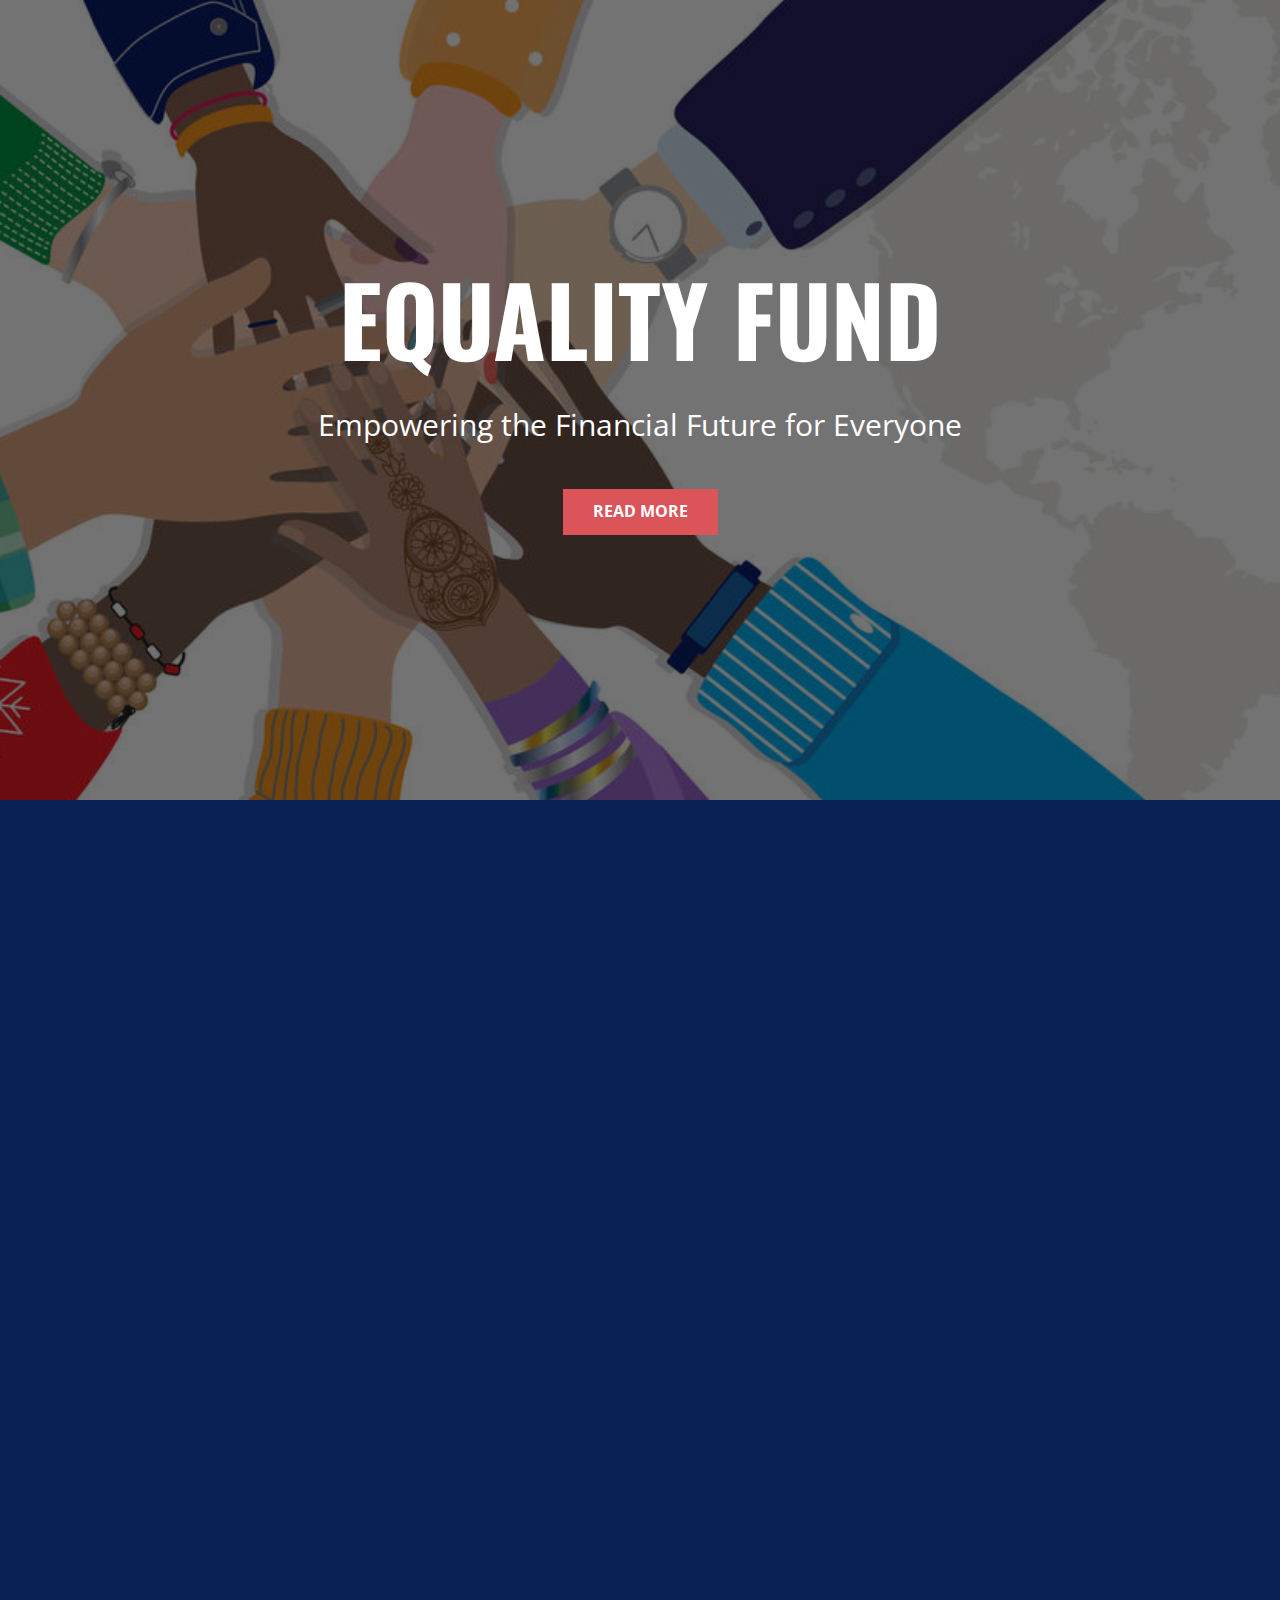
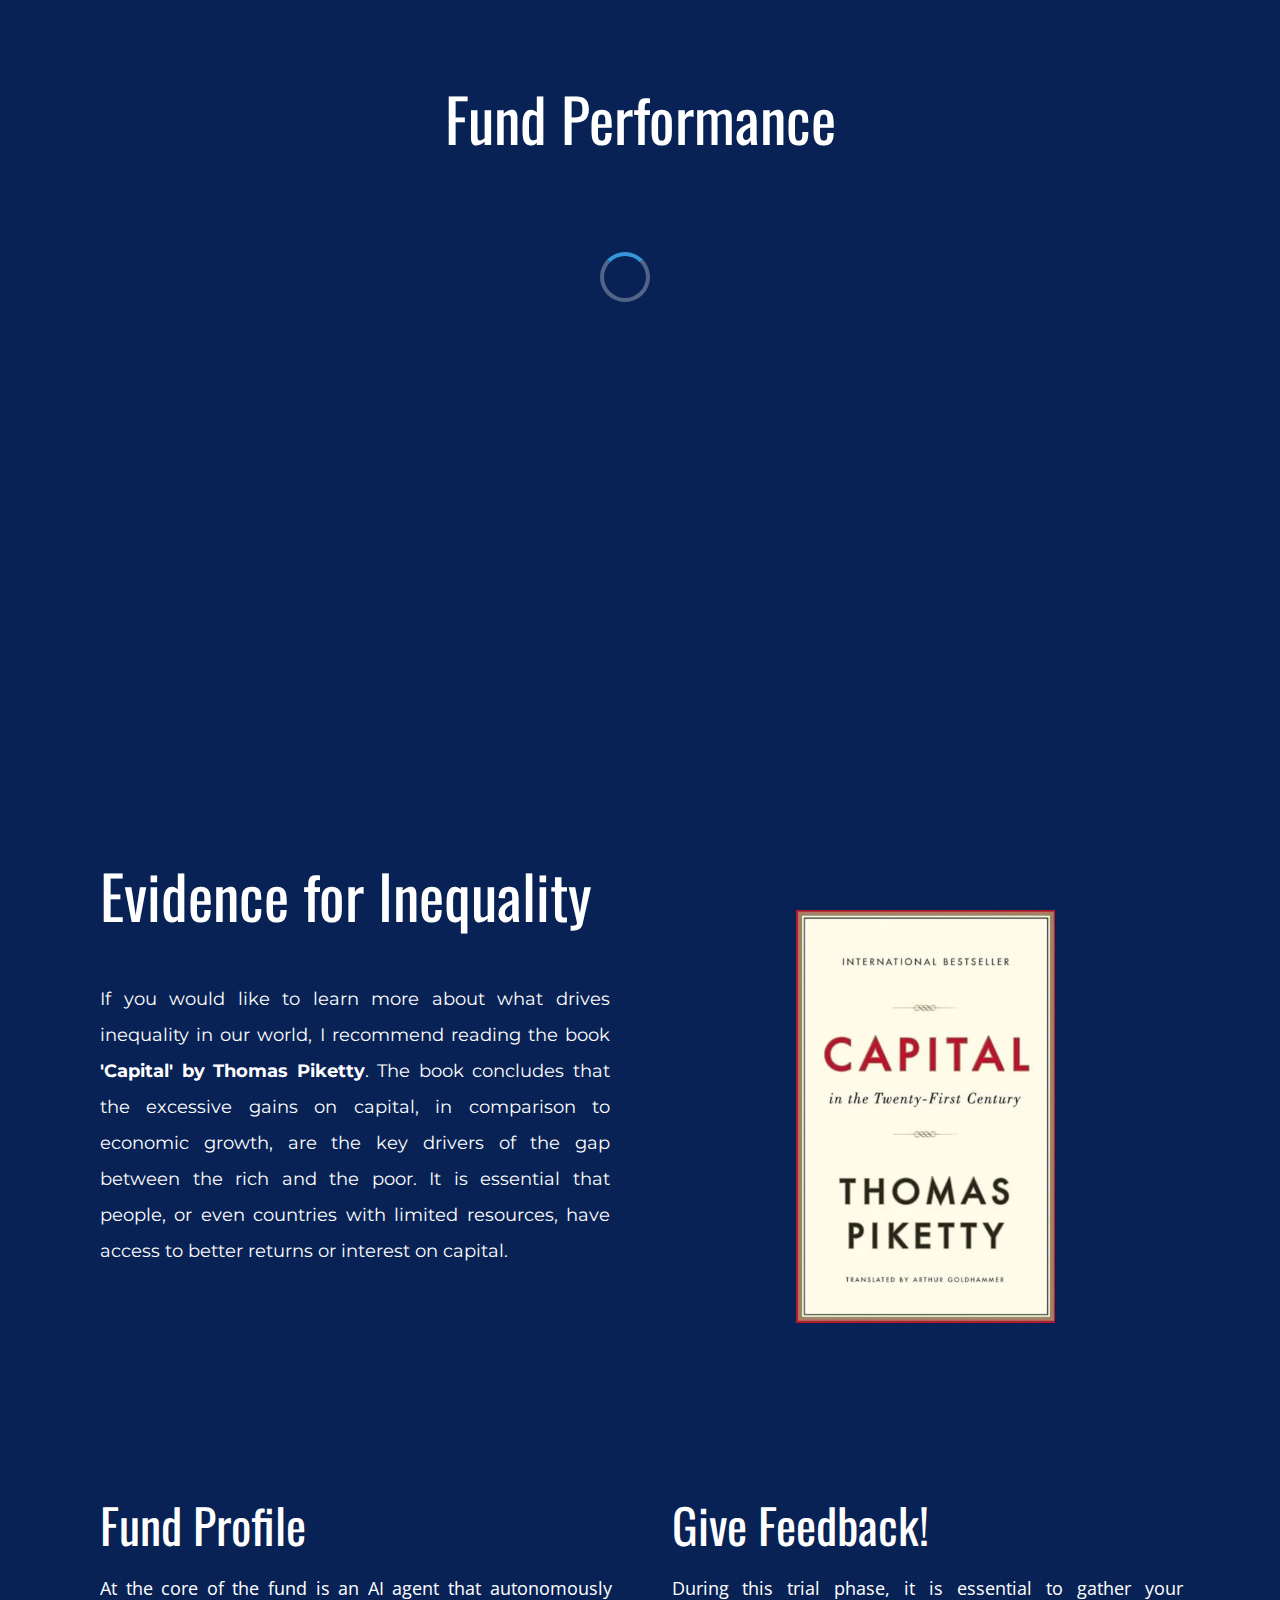
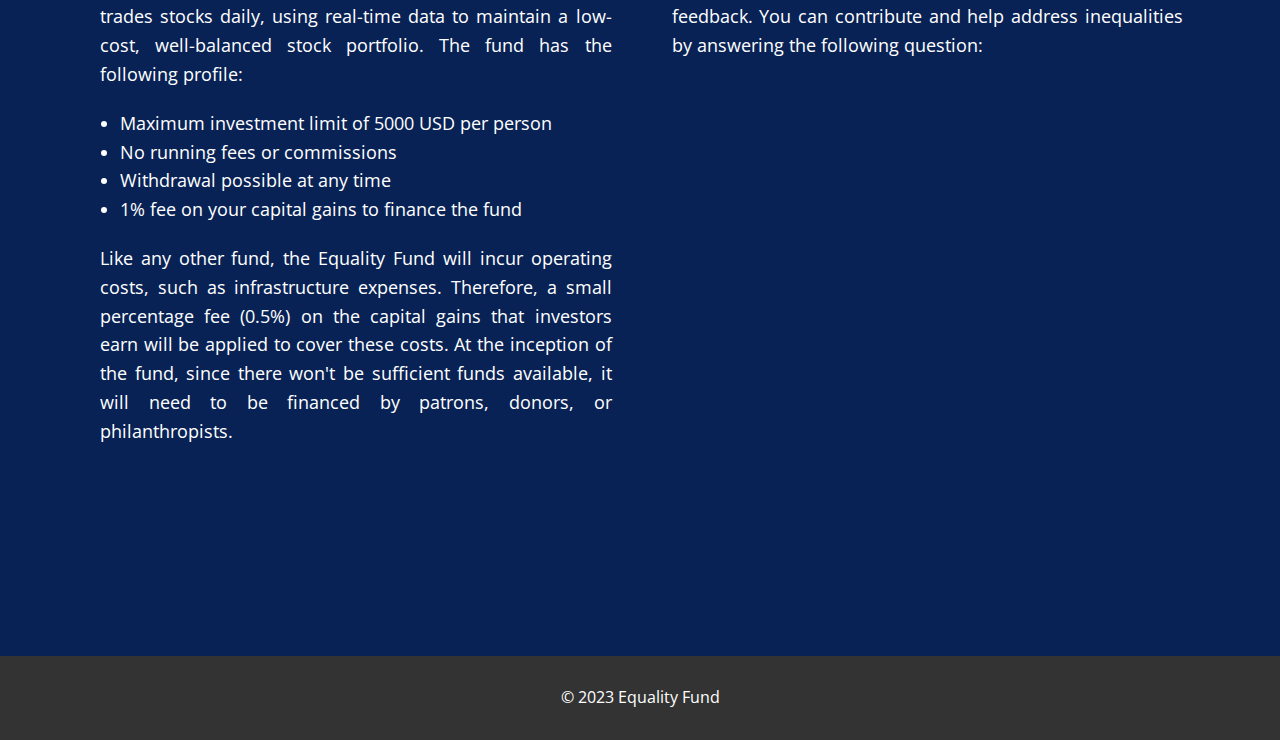
==== index.html @ 9b97e721 "some changes, not sure what they are" ====
<!DOCTYPE html>
<html style="font-size: 16px;" lang="en"><head>
    <meta name="viewport" content="width=device-width, initial-scale=1.0">
    <meta charset="utf-8">
    <meta name="keywords" content="About Us">
    <meta name="description" content="">
    <title>equality</title>
    <link rel="stylesheet" href="nicepage.css" media="screen">
<link rel="stylesheet" href="equality.css" media="screen">
    <script class="u-script" type="text/javascript" src="jquery-1.9.1.min.js" defer=""></script>
    <script class="u-script" type="text/javascript" src="nicepage.js" defer=""></script>
    <meta name="generator" content="Nicepage 5.17.1, nicepage.com">
    <link id="u-theme-google-font" rel="stylesheet" href="https://fonts.googleapis.com/css?family=Oswald:200,300,400,500,600,700|Open+Sans:300,300i,400,400i,500,500i,600,600i,700,700i,800,800i">
    <link id="u-page-google-font" rel="stylesheet" href="https://fonts.googleapis.com/css?family=Oswald:200,300,400,500,600,700|Montserrat:100,100i,200,200i,300,300i,400,400i,500,500i,600,600i,700,700i,800,800i,900,900i">
    
    
    
    
    
    
    
    <script type="application/ld+json">{
		"@context": "http://schema.org",
		"@type": "Organization",
		"name": "",
		"url": "/"
}</script>
    <meta name="theme-color" content="#1e486f">
    <meta property="og:title" content="equality">
    <meta property="og:type" content="website">
    <link rel="canonical" href="/">
  <meta data-intl-tel-input-cdn-path="intlTelInput/"></head>
  <body data-home-page="https://website5796819.nicepage.io/equality.html?version=85ffc875-761d-47fd-9533-f77356495783" data-home-page-title="equality" class="u-body u-xl-mode" data-lang="en">
    <section class="u-align-center u-clearfix u-image u-shading u-section-1" src="" id="sec-16e8" data-image-width="1082" data-image-height="520">
      <div class="u-clearfix u-sheet u-valign-middle u-sheet-1">
        <h1 class="u-text u-text-default u-title u-text-1">Equality Fund</h1>
        <p class="u-large-text u-text u-text-default u-text-variant u-text-2"> Empowering the Financial Future for Everyone</p>
        <a href="equality.html#carousel_d4c6" class="u-btn u-button-style u-palette-2-base u-btn-1">Read More</a>
      </div>
    </section>
    <section class="u-align-center u-clearfix u-custom-color-1 u-section-2" id="carousel_d4c6">
      <div class="u-clearfix u-sheet u-valign-middle u-sheet-1">
        <div class="data-layout-selected u-clearfix u-custom-color-1 u-expanded-width u-layout-wrap u-layout-wrap-1">
          <div class="u-layout">
            <div class="u-layout-row">
              <div class="u-container-style u-layout-cell u-size-26-lg u-size-30-xl u-size-60-md u-size-60-sm u-size-60-xs u-layout-cell-1" data-animation-name="customAnimationIn" data-animation-duration="1500">
                <div class="u-container-layout u-container-layout-1">
                  <h2 class="u-align-left u-text u-text-1">About Us</h2>
                  <p class="u-align-justify u-custom-font u-font-montserrat u-text u-text-2"> Welcome to the Equality Fund, a financial initiative committed to <span style="font-weight: 700;">closing the wealth gap between the rich and the poor</span>. Our mission is to
 reduce economic inequality by enabling individuals from all backgrounds
 to build wealth through investing.
                  </p>
                </div>
              </div>
              <div class="u-container-style u-layout-cell u-size-30-xl u-size-34-lg u-size-60-md u-size-60-sm u-size-60-xs u-layout-cell-2">
                <div class="u-container-layout u-valign-middle u-container-layout-2">
                  <div class="u-expanded-width u-list u-list-1">
                    <div class="u-repeater u-repeater-1">
                      <div class="u-container-style u-list-item u-repeater-item u-shape-rectangle u-list-item-1" data-animation-name="customAnimationIn" data-animation-duration="1250">
                        <div class="u-container-layout u-similar-container u-container-layout-3">
                          <h4 class="u-align-left u-text u-text-3">Our Purpose<br>
                          </h4>
                          <p class="u-align-justify u-text u-text-4" data-animation-name="customAnimationIn" data-animation-duration="1750" data-animation-delay="500" data-animation-direction="Left"> We envision a world where financial opportunities are unrestricted by 
socioeconomic status. The Equality Fund seeks to create a fairer society
 by democratizing investing, regardless of one's financial resources. 
Economic inequality often arises from the disparity in investment 
returns between the wealthy and the less affluent. To address this root 
cause, we enable individuals to achieve competitive returns, leveling 
the financial playing field.</p>
                        </div>
                      </div>
                      <div class="u-container-style u-list-item u-repeater-item u-shape-rectangle u-list-item-2" data-animation-name="customAnimationIn" data-animation-duration="1250" data-animation-delay="0">
                        <div class="u-container-layout u-similar-container u-container-layout-4">
                          <h4 class="u-align-left u-text u-text-5">How it works<br>
                          </h4>
                          <p class="u-align-justify u-text u-text-6" data-animation-name="customAnimationIn" data-animation-duration="1750" data-animation-delay="500" data-animation-direction="Left"> At the heart of this fund lies an AI agent capable of consistently 
delivering returns on par with or exceeding those enjoyed by wealthy 
individuals. The fund's distinctive feature is its accessibility, with 
an investment limit set at just a few thousand dollars and zero 
associated costs. This enables individuals with limited financial 
resources to accumulate a substantial asset pool, rivaling the total 
assets held by the rich.</p>
                        </div>
                      </div>
                      <div class="u-container-style u-list-item u-repeater-item u-shape-rectangle u-list-item-3" data-animation-name="customAnimationIn" data-animation-duration="1250">
                        <div class="u-container-layout u-similar-container u-container-layout-5">
                          <h4 class="u-align-left u-text u-text-7">Our Progress<br>
                          </h4>
                          <p class="u-align-justify u-text u-text-8" data-animation-name="customAnimationIn" data-animation-duration="1750" data-animation-direction="Left" data-animation-delay="500"> Currently, the Equality Fund is in a trial phase, refining our 
strategies to ensure optimal outcomes. We anticipate continuing this 
phase for at least another year as we diligently work to establish a 
dependable and inclusive investment platform.</p>
                        </div>
                      </div>
                    </div>
                  </div>
                </div>
              </div>
            </div>
          </div>
        </div>
      </div>
    </section>
    <section class="u-clearfix u-custom-color-1 u-section-3" id="sec-8b78">
      <div class="u-clearfix u-sheet u-sheet-1">
        <h2 class="u-text u-text-1">Fund Performance<br>
        </h2>
        <div class="u-clearfix u-custom-html u-expanded-width u-custom-html-1">
          <style> .spinner-container {
		display: flex;
		justify-content: center;
		align-items: center;
	}
.spinner {
		border: 4px solid rgba(255, 255, 255, 0.3);
		border-top: 4px solid #3498db;
		border-radius: 50%;
		width: 50px;
		height: 50px;
		margin-right: 30px;
		margin-top: 50px;
		animation: spin 1s linear infinite;
	}
@keyframes spin {
		0% { transform: rotate(0deg); }
		100% { transform: rotate(360deg); }
	}
.loading-text {
		font-size: 18px;
		color: #fff;
	} </style>
          <div id="content-container" class="spinner-container">
            <div class="spinner"></div>
          </div>
          <script> const contentContainer = document.getElementById('content-container');
	width = contentContainer.clientWidth.toString()
	const url = 'https://us-central1-equality-328605.cloudfunctions.net/trading-performance?date=2023-04-01&width=' + width;
	
	console.log(url)
	
	fetch(url)
		.then(response => {
		if (!response.ok) {
			throw new Error('Network response was not ok');
		}
		return response.text();
	})
		.then(data => {
		console.log("Received data.");
		contentContainer.innerHTML = data;
		
		const parser = new DOMParser();
		const htmlDoc = parser.parseFromString(data, 'text/html');
		const scriptElements = htmlDoc.querySelectorAll('script');
		scriptElements.forEach(script => {
		  const scriptContent = script.textContent;
		  eval(scriptContent);
		});	
	})
		.catch(error => {
		console.error('Fetch error:', error);
	}); </script>
        </div>
      </div>
    </section>
    <section class="u-align-center u-clearfix u-custom-color-1 u-section-4" id="carousel_c2ff">
      <div class="u-clearfix u-sheet u-valign-middle-lg u-valign-middle-md u-valign-middle-xl u-sheet-1">
        <div class="data-layout-selected u-clearfix u-custom-color-1 u-gutter-0 u-layout-wrap u-layout-wrap-1">
          <div class="u-layout" style="">
            <div class="u-layout-row" style="">
              <div class="u-container-style u-layout-cell u-size-30 u-layout-cell-1">
                <div class="u-container-layout u-container-layout-1">
                  <h2 class="u-align-left u-text u-text-1"> Evidence for Inequality</h2>
                  <p class="u-align-justify u-custom-font u-font-montserrat u-text u-text-2"> If you would like to learn more about what drives inequality in our 
world, I recommend reading the book <span style="font-weight: 700;">'Capital' by Thomas Piketty</span>. The 
book concludes that the excessive gains on capital, in comparison to 
economic growth, are the key drivers of the gap between the rich and the
 poor. It is essential that people, or even countries with limited 
resources, have access to better returns or interest on capital.
                  </p>
                </div>
              </div>
              <div class="u-container-align-center-lg u-container-align-center-md u-container-align-center-sm u-container-align-center-xl u-container-style u-layout-cell u-size-30 u-layout-cell-2" data-href="https://www.exlibris.ch/de/buecher-buch/english-books/thomas-piketty/capital-in-the-twenty-first-century/id/9780674979857/?utm_source=google&amp;utm_medium=cpc&amp;utm_campaign=Performance+Max+CSS+B_3+(pm-CH-de)&amp;utm_content=&amp;utm_term=&amp;gclid=CjwKCAjwr_CnBhA0EiwAci5sipnyUEM0BLDwxnzj-7BgaCcAexSUtDA9t-DQH3bK0rCHgq1ndfNpJRoC7e0QAvD_BwE&amp;gclsrc=aw.ds" data-target="_blank">
                <div class="u-container-layout u-valign-middle-lg u-valign-middle-md u-valign-middle-xl u-container-layout-2">
                  <img class="u-align-center-xs u-image u-image-1" src="images/capital-1.jpg" data-image-width="400" data-image-height="639" data-href="https://www.exlibris.ch/de/buecher-buch/english-books/thomas-piketty/capital-in-the-twenty-first-century/id/9780674979857/?utm_source=google&amp;utm_medium=cpc&amp;utm_campaign=Performance+Max+CSS+B_3+(pm-CH-de)&amp;utm_content=&amp;utm_term=&amp;gclid=CjwKCAjwr_CnBhA0EiwAci5sipnyUEM0BLDwxnzj-7BgaCcAexSUtDA9t-DQH3bK0rCHgq1ndfNpJRoC7e0QAvD_BwE&amp;gclsrc=aw.ds" data-target="_blank">
                </div>
              </div>
            </div>
          </div>
        </div>
      </div>
    </section>
    <section class="u-align-center u-clearfix u-custom-color-1 u-section-5" id="carousel_f649">
      <div class="u-clearfix u-sheet u-sheet-1">
        <div class="data-layout-selected u-clearfix u-custom-color-1 u-gutter-0 u-layout-wrap u-layout-wrap-1">
          <div class="u-layout" style="">
            <div class="u-layout-row" style="">
              <div class="u-container-style u-layout-cell u-size-26-lg u-size-30-xl u-size-60-md u-size-60-sm u-size-60-xs u-layout-cell-1">
                <div class="u-container-layout u-container-layout-1">
                  <h3 class="u-text u-text-default-lg u-text-default-md u-text-default-sm u-text-default-xl u-text-1">Fund Profile<br>
                  </h3>
                  <p class="u-align-justify u-text u-text-default u-text-2"> At the core of the fund is an AI agent that autonomously trades stocks 
daily, using real-time data to maintain a low-cost, well-balanced stock 
portfolio. The fund has the following profile:<br>
                  </p>
                  <ul class="u-text u-text-3">
                    <li>Maximum investment limit of 5000 USD per person<br>
                    </li>
                    <li>No running fees or commissions<br>
                    </li>
                    <li>Withdrawal possible at any time</li>
                    <li>1% fee on your capital gains to finance the fund<br>
                    </li>
                  </ul>
                  <p class="u-align-justify u-text u-text-4"> Like any other fund, the Equality Fund will incur operating costs, such 
as infrastructure expenses. Therefore, a small percentage fee (0.5%) on 
the capital gains that investors earn will be applied to cover these 
costs. At the inception of the fund, since there won't be sufficient 
funds available, it will need to be financed by patrons, donors, or 
philanthropists.</p>
                </div>
              </div>
              <div class="u-container-style u-layout-cell u-size-30-xl u-size-34-lg u-size-60-md u-size-60-sm u-size-60-xs u-layout-cell-2" data-href="https://www.exlibris.ch/de/buecher-buch/english-books/thomas-piketty/capital-in-the-twenty-first-century/id/9780674979857/?utm_source=google&amp;utm_medium=cpc&amp;utm_campaign=Performance+Max+CSS+B_3+(pm-CH-de)&amp;utm_content=&amp;utm_term=&amp;gclid=CjwKCAjwr_CnBhA0EiwAci5sipnyUEM0BLDwxnzj-7BgaCcAexSUtDA9t-DQH3bK0rCHgq1ndfNpJRoC7e0QAvD_BwE&amp;gclsrc=aw.ds" data-target="_blank">
                <div class="u-container-layout u-container-layout-2">
                  <h3 class="u-text u-text-default u-text-5">Give Feedback!<br>
                  </h3>
                  <p class="u-align-justify u-text u-text-default u-text-6"> During this trial phase, it is essential to gather your feedback. You 
can contribute and help address inequalities by answering the following 
question:</p>
                  <div class="u-clearfix u-custom-color-1 u-custom-html u-expanded-width u-custom-html-1">
                    <iframe id="JotFormIFrame-232522102966047" title="Equality Fund" onload="window.parent.scrollTo(0,0)" allowtransparency="true" allowfullscreen="true" allow="geolocation; microphone; camera" src="https://form.jotform.com/232522102966047" frameborder="0" style="min-width:100%;max-width:100%;height:539px;border:none;" scrolling="no"></iframe>
                    <script type="text/javascript"> var ifr = document.getElementById("JotFormIFrame-232522102966047");
    if (ifr) {
      var src = ifr.src;
      var iframeParams = [];
      if (window.location.href && window.location.href.indexOf("?") > -1) {
        iframeParams = iframeParams.concat(window.location.href.substr(window.location.href.indexOf("?") + 1).split('&'));
      }
      if (src && src.indexOf("?") > -1) {
        iframeParams = iframeParams.concat(src.substr(src.indexOf("?") + 1).split("&"));
        src = src.substr(0, src.indexOf("?"))
      }
      iframeParams.push("isIframeEmbed=1");
      ifr.src = src + "?" + iframeParams.join('&');
    }
    window.handleIFrameMessage = function(e) {
      if (typeof e.data === 'object') { return; }
      var args = e.data.split(":");
      if (args.length > 2) { iframe = document.getElementById("JotFormIFrame-" + args[(args.length - 1)]); } else { iframe = document.getElementById("JotFormIFrame"); }
      if (!iframe) { return; }
      switch (args[0]) {
        case "scrollIntoView":
          iframe.scrollIntoView();
          break;
        case "setHeight":
          iframe.style.height = args[1] + "px";
          if (!isNaN(args[1]) && parseInt(iframe.style.minHeight) > parseInt(args[1])) {
            iframe.style.minHeight = args[1] + "px";
          }
          break;
        case "collapseErrorPage":
          if (iframe.clientHeight > window.innerHeight) {
            iframe.style.height = window.innerHeight + "px";
          }
          break;
        case "reloadPage":
          window.location.reload();
          break;
        case "loadScript":
          if( !window.isPermitted(e.origin, ['jotform.com', 'jotform.pro']) ) { break; }
          var src = args[1];
          if (args.length > 3) {
              src = args[1] + ':' + args[2];
          }
          var script = document.createElement('script');
          script.src = src;
          script.type = 'text/javascript';
          document.body.appendChild(script);
          break;
        case "exitFullscreen":
          if      (window.document.exitFullscreen)        window.document.exitFullscreen();
          else if (window.document.mozCancelFullScreen)   window.document.mozCancelFullScreen();
          else if (window.document.mozCancelFullscreen)   window.document.mozCancelFullScreen();
          else if (window.document.webkitExitFullscreen)  window.document.webkitExitFullscreen();
          else if (window.document.msExitFullscreen)      window.document.msExitFullscreen();
          break;
      }
      var isJotForm = (e.origin.indexOf("jotform") > -1) ? true : false;
      if(isJotForm && "contentWindow" in iframe && "postMessage" in iframe.contentWindow) {
        var urls = {"docurl":encodeURIComponent(document.URL),"referrer":encodeURIComponent(document.referrer)};
        iframe.contentWindow.postMessage(JSON.stringify({"type":"urls","value":urls}), "*");
      }
    };
    window.isPermitted = function(originUrl, whitelisted_domains) {
      var url = document.createElement('a');
      url.href = originUrl;
      var hostname = url.hostname;
      var result = false;
      if( typeof hostname !== 'undefined' ) {
        whitelisted_domains.forEach(function(element) {
            if( hostname.slice((-1 * element.length - 1)) === '.'.concat(element) ||  hostname === element ) {
                result = true;
            }
        });
        return result;
      }
    };
    if (window.addEventListener) {
      window.addEventListener("message", handleIFrameMessage, false);
    } else if (window.attachEvent) {
      window.attachEvent("onmessage", handleIFrameMessage);
    } </script>
                  </div>
                </div>
              </div>
            </div>
          </div>
        </div>
      </div>
    </section>
    
    
    
    <footer class="u-align-center u-clearfix u-footer u-grey-80 u-footer" id="sec-ae1b"><div class="u-clearfix u-sheet u-valign-middle u-sheet-1">
        <div class="u-clearfix u-custom-html u-expanded-width u-custom-html-1">© 2023 Equality Fund</div>
      </div></footer>
    </section>
  
</body></html>
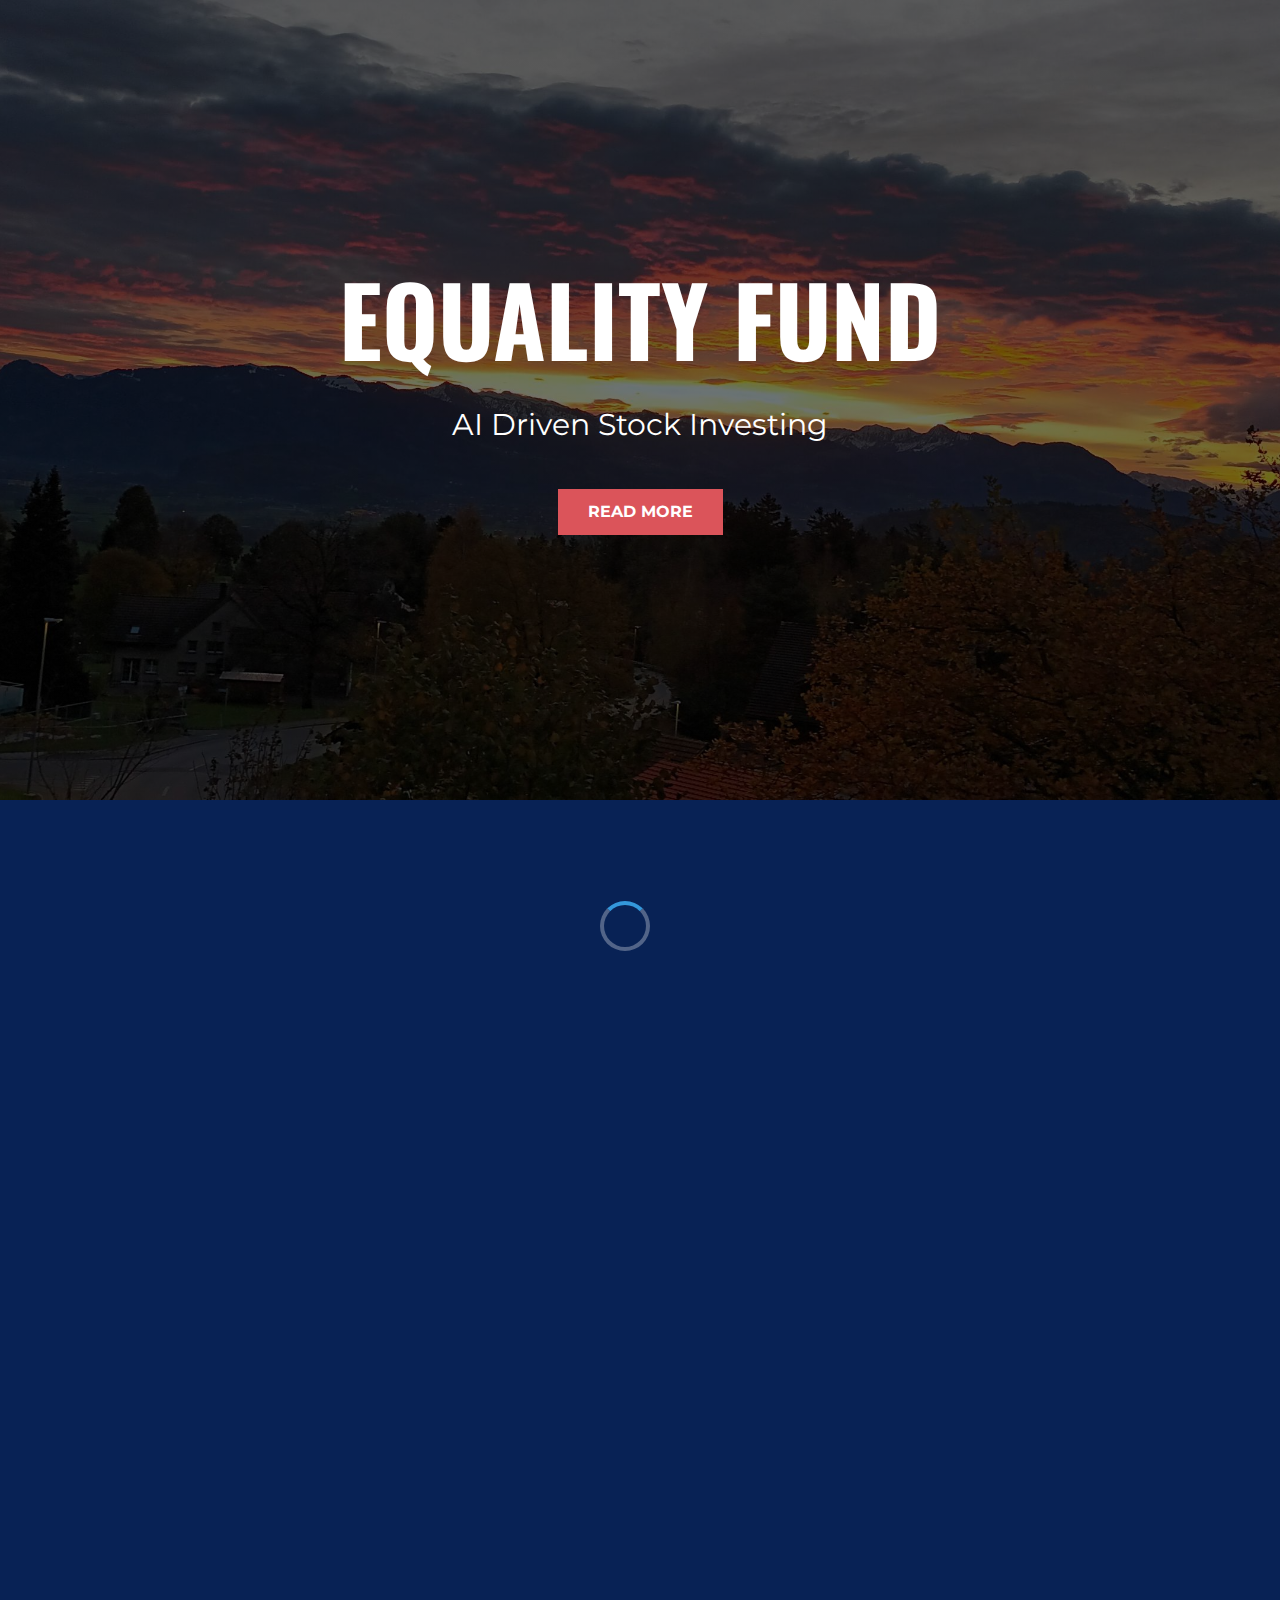
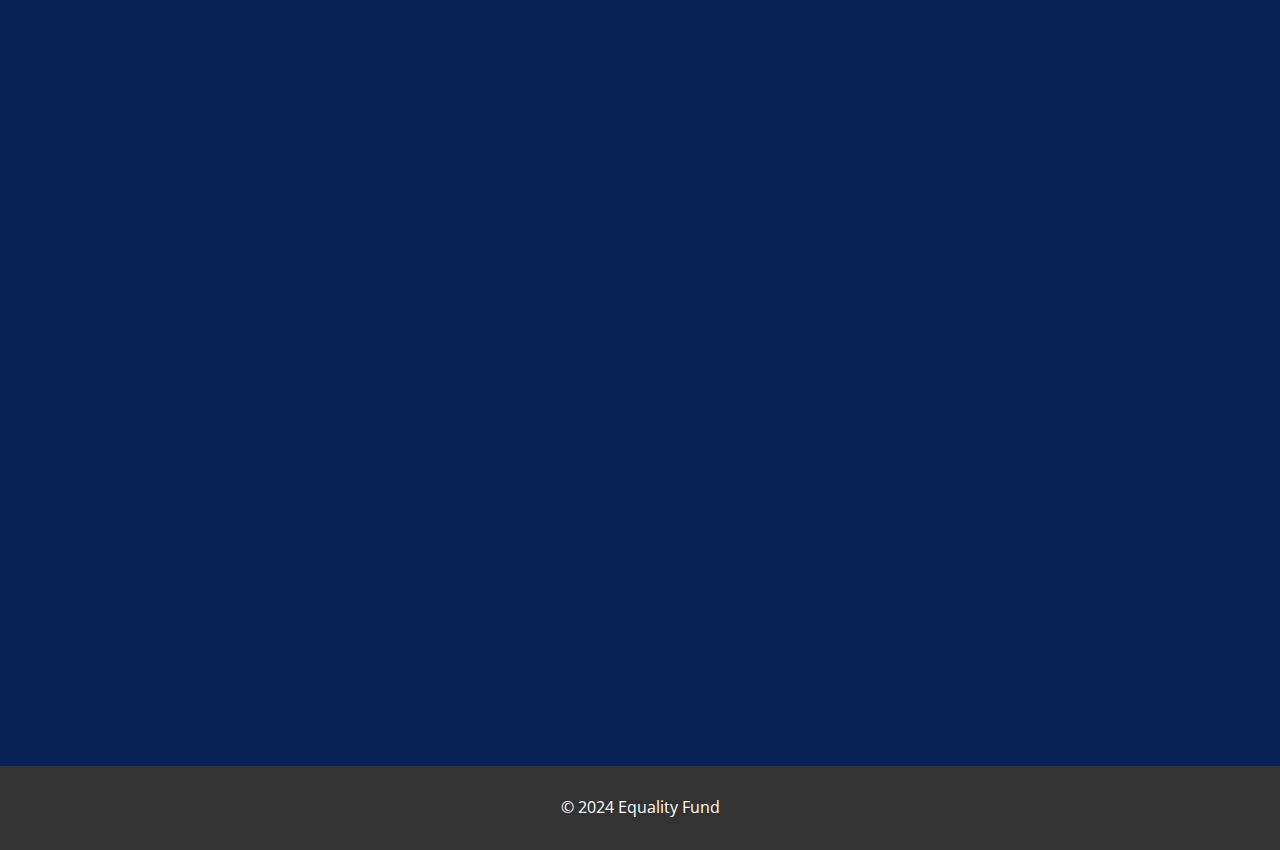
==== commit 40b6f69c: "fixed fonts" ====
--- a/index.html
+++ b/index.html
@@ -1,24 +1,18 @@
 <!DOCTYPE html>
-<html style="font-size: 16px;" lang="en"><head>
+<html style="         font-size: 16px;" lang="en">
+  <head>
+    <meta http-equiv="content-type" content="text/html; charset=utf-8">
     <meta name="viewport" content="width=device-width, initial-scale=1.0">
-    <meta charset="utf-8">
     <meta name="keywords" content="About Us">
     <meta name="description" content="">
     <title>equality</title>
     <link rel="stylesheet" href="nicepage.css" media="screen">
-<link rel="stylesheet" href="equality.css" media="screen">
-    <script class="u-script" type="text/javascript" src="jquery-1.9.1.min.js" defer=""></script>
-    <script class="u-script" type="text/javascript" src="nicepage.js" defer=""></script>
+    <link rel="stylesheet" href="equality.css" media="screen">
+    <script class="u-script" type="text/javascript" src="jquery-1.9.1.min.js" defer="defer"></script>
+    <script class="u-script" type="text/javascript" src="nicepage.js" defer="defer"></script>
     <meta name="generator" content="Nicepage 5.17.1, nicepage.com">
-    <link id="u-theme-google-font" rel="stylesheet" href="https://fonts.googleapis.com/css?family=Oswald:200,300,400,500,600,700|Open+Sans:300,300i,400,400i,500,500i,600,600i,700,700i,800,800i">
-    <link id="u-page-google-font" rel="stylesheet" href="https://fonts.googleapis.com/css?family=Oswald:200,300,400,500,600,700|Montserrat:100,100i,200,200i,300,300i,400,400i,500,500i,600,600i,700,700i,800,800i,900,900i">
-    
-    
-    
-    
-    
-    
-    
+    <link id="u-theme-google-font" rel="stylesheet" href="https://fonts.googleapis.com/css?family=Oswald:200,300,400,500,600,700%7COpen+Sans:300,300i,400,400i,500,500i,600,600i,700,700i,800,800i">
+    <link id="u-page-google-font" rel="stylesheet" href="https://fonts.googleapis.com/css?family=Oswald:200,300,400,500,600,700%7CMontserrat:100,100i,200,200i,300,300i,400,400i,500,500i,600,600i,700,700i,800,800i,900,900i">
     <script type="application/ld+json">{
 		"@context": "http://schema.org",
 		"@type": "Organization",
@@ -29,82 +23,21 @@
     <meta property="og:title" content="equality">
     <meta property="og:type" content="website">
     <link rel="canonical" href="/">
-  <meta data-intl-tel-input-cdn-path="intlTelInput/"></head>
-  <body data-home-page="https://website5796819.nicepage.io/equality.html?version=85ffc875-761d-47fd-9533-f77356495783" data-home-page-title="equality" class="u-body u-xl-mode" data-lang="en">
-    <section class="u-align-center u-clearfix u-image u-shading u-section-1" src="" id="sec-16e8" data-image-width="1082" data-image-height="520">
+    <meta data-intl-tel-input-cdn-path="intlTelInput/">
+  </head>
+  <body data-home-page="https://website5796819.nicepage.io/equality.html?version=85ffc875-761d-47fd-9533-f77356495783"
+    data-home-page-title="equality" class="u-body u-xl-mode" data-lang="en">
+    <section class="u-align-center u-clearfix u-image u-shading u-section-1" src=""
+      id="sec-16e8" data-image-width="1082" data-image-height="520">
       <div class="u-clearfix u-sheet u-valign-middle u-sheet-1">
         <h1 class="u-text u-text-default u-title u-text-1">Equality Fund</h1>
-        <p class="u-large-text u-text u-text-default u-text-variant u-text-2"> Empowering the Financial Future for Everyone</p>
-        <a href="equality.html#carousel_d4c6" class="u-btn u-button-style u-palette-2-base u-btn-1">Read More</a>
-      </div>
-    </section>
-    <section class="u-align-center u-clearfix u-custom-color-1 u-section-2" id="carousel_d4c6">
-      <div class="u-clearfix u-sheet u-valign-middle u-sheet-1">
-        <div class="data-layout-selected u-clearfix u-custom-color-1 u-expanded-width u-layout-wrap u-layout-wrap-1">
-          <div class="u-layout">
-            <div class="u-layout-row">
-              <div class="u-container-style u-layout-cell u-size-26-lg u-size-30-xl u-size-60-md u-size-60-sm u-size-60-xs u-layout-cell-1" data-animation-name="customAnimationIn" data-animation-duration="1500">
-                <div class="u-container-layout u-container-layout-1">
-                  <h2 class="u-align-left u-text u-text-1">About Us</h2>
-                  <p class="u-align-justify u-custom-font u-font-montserrat u-text u-text-2"> Welcome to the Equality Fund, a financial initiative committed to <span style="font-weight: 700;">closing the wealth gap between the rich and the poor</span>. Our mission is to
- reduce economic inequality by enabling individuals from all backgrounds
- to build wealth through investing.
-                  </p>
-                </div>
-              </div>
-              <div class="u-container-style u-layout-cell u-size-30-xl u-size-34-lg u-size-60-md u-size-60-sm u-size-60-xs u-layout-cell-2">
-                <div class="u-container-layout u-valign-middle u-container-layout-2">
-                  <div class="u-expanded-width u-list u-list-1">
-                    <div class="u-repeater u-repeater-1">
-                      <div class="u-container-style u-list-item u-repeater-item u-shape-rectangle u-list-item-1" data-animation-name="customAnimationIn" data-animation-duration="1250">
-                        <div class="u-container-layout u-similar-container u-container-layout-3">
-                          <h4 class="u-align-left u-text u-text-3">Our Purpose<br>
-                          </h4>
-                          <p class="u-align-justify u-text u-text-4" data-animation-name="customAnimationIn" data-animation-duration="1750" data-animation-delay="500" data-animation-direction="Left"> We envision a world where financial opportunities are unrestricted by 
-socioeconomic status. The Equality Fund seeks to create a fairer society
- by democratizing investing, regardless of one's financial resources. 
-Economic inequality often arises from the disparity in investment 
-returns between the wealthy and the less affluent. To address this root 
-cause, we enable individuals to achieve competitive returns, leveling 
-the financial playing field.</p>
-                        </div>
-                      </div>
-                      <div class="u-container-style u-list-item u-repeater-item u-shape-rectangle u-list-item-2" data-animation-name="customAnimationIn" data-animation-duration="1250" data-animation-delay="0">
-                        <div class="u-container-layout u-similar-container u-container-layout-4">
-                          <h4 class="u-align-left u-text u-text-5">How it works<br>
-                          </h4>
-                          <p class="u-align-justify u-text u-text-6" data-animation-name="customAnimationIn" data-animation-duration="1750" data-animation-delay="500" data-animation-direction="Left"> At the heart of this fund lies an AI agent capable of consistently 
-delivering returns on par with or exceeding those enjoyed by wealthy 
-individuals. The fund's distinctive feature is its accessibility, with 
-an investment limit set at just a few thousand dollars and zero 
-associated costs. This enables individuals with limited financial 
-resources to accumulate a substantial asset pool, rivaling the total 
-assets held by the rich.</p>
-                        </div>
-                      </div>
-                      <div class="u-container-style u-list-item u-repeater-item u-shape-rectangle u-list-item-3" data-animation-name="customAnimationIn" data-animation-duration="1250">
-                        <div class="u-container-layout u-similar-container u-container-layout-5">
-                          <h4 class="u-align-left u-text u-text-7">Our Progress<br>
-                          </h4>
-                          <p class="u-align-justify u-text u-text-8" data-animation-name="customAnimationIn" data-animation-duration="1750" data-animation-direction="Left" data-animation-delay="500"> Currently, the Equality Fund is in a trial phase, refining our 
-strategies to ensure optimal outcomes. We anticipate continuing this 
-phase for at least another year as we diligently work to establish a 
-dependable and inclusive investment platform.</p>
-                        </div>
-                      </div>
-                    </div>
-                  </div>
-                </div>
-              </div>
-            </div>
-          </div>
-        </div>
-      </div>
+        <p class="u-large-text u-custom-font u-font-montserrat u-text u-text-default u-text-variant u-text-2">
+          AI Driven Stock Investing</p>
+        <a href="equality.html#carousel_d4c6" class="u-btn u-custom-font u-font-montserrat u-button-style u-palette-2-base u-btn-1">Read
+          More</a> </div>
     </section>
     <section class="u-clearfix u-custom-color-1 u-section-3" id="sec-8b78">
       <div class="u-clearfix u-sheet u-sheet-1">
-        <h2 class="u-text u-text-1">Fund Performance<br>
-        </h2>
         <div class="u-clearfix u-custom-html u-expanded-width u-custom-html-1">
           <style> .spinner-container {
 		display: flex;
@@ -159,157 +92,79 @@
 	})
 		.catch(error => {
 		console.error('Fetch error:', error);
-	}); </script>
-        </div>
+	}); </script> </div>
       </div>
     </section>
-    <section class="u-align-center u-clearfix u-custom-color-1 u-section-4" id="carousel_c2ff">
-      <div class="u-clearfix u-sheet u-valign-middle-lg u-valign-middle-md u-valign-middle-xl u-sheet-1">
-        <div class="data-layout-selected u-clearfix u-custom-color-1 u-gutter-0 u-layout-wrap u-layout-wrap-1">
-          <div class="u-layout" style="">
-            <div class="u-layout-row" style="">
-              <div class="u-container-style u-layout-cell u-size-30 u-layout-cell-1">
+    <section class="u-align-center u-clearfix u-custom-color-1 u-section-2" id="carousel_d4c6">
+      <div class="u-clearfix u-sheet u-valign-middle u-sheet-1">
+        <div class="data-layout-selected u-clearfix u-custom-color-1 u-expanded-width u-layout-wrap u-layout-wrap-1">
+          <div class="u-layout">
+            <div class="u-layout-row">
+              <div class="u-container-style u-layout-cell u-size-26-lg u-size-30-xl u-size-60-md u-size-60-sm u-size-60-xs u-layout-cell-1"
+                data-animation-name="customAnimationIn" data-animation-duration="1500">
                 <div class="u-container-layout u-container-layout-1">
-                  <h2 class="u-align-left u-text u-text-1"> Evidence for Inequality</h2>
-                  <p class="u-align-justify u-custom-font u-font-montserrat u-text u-text-2"> If you would like to learn more about what drives inequality in our 
-world, I recommend reading the book <span style="font-weight: 700;">'Capital' by Thomas Piketty</span>. The 
-book concludes that the excessive gains on capital, in comparison to 
-economic growth, are the key drivers of the gap between the rich and the
- poor. It is essential that people, or even countries with limited 
-resources, have access to better returns or interest on capital.
-                  </p>
+                  <h2 class="u-align-left u-text u-text-1">About</h2>
+                  <p class="u-align-justify u-custom-font u-font-montserrat u-text u-text-2">
+                    Welcome to the Equality Fund, a financial initiative
+                    committed to <span style="font-weight: 700;">closing the
+                      wealth gap between the rich and the rest</span>. Our
+                    mission is to reduce economic inequality by enabling
+                    individuals from all backgrounds to build wealth through
+                    investing without financial expertise knowledge.</p>
                 </div>
               </div>
-              <div class="u-container-align-center-lg u-container-align-center-md u-container-align-center-sm u-container-align-center-xl u-container-style u-layout-cell u-size-30 u-layout-cell-2" data-href="https://www.exlibris.ch/de/buecher-buch/english-books/thomas-piketty/capital-in-the-twenty-first-century/id/9780674979857/?utm_source=google&amp;utm_medium=cpc&amp;utm_campaign=Performance+Max+CSS+B_3+(pm-CH-de)&amp;utm_content=&amp;utm_term=&amp;gclid=CjwKCAjwr_CnBhA0EiwAci5sipnyUEM0BLDwxnzj-7BgaCcAexSUtDA9t-DQH3bK0rCHgq1ndfNpJRoC7e0QAvD_BwE&amp;gclsrc=aw.ds" data-target="_blank">
-                <div class="u-container-layout u-valign-middle-lg u-valign-middle-md u-valign-middle-xl u-container-layout-2">
-                  <img class="u-align-center-xs u-image u-image-1" src="images/capital-1.jpg" data-image-width="400" data-image-height="639" data-href="https://www.exlibris.ch/de/buecher-buch/english-books/thomas-piketty/capital-in-the-twenty-first-century/id/9780674979857/?utm_source=google&amp;utm_medium=cpc&amp;utm_campaign=Performance+Max+CSS+B_3+(pm-CH-de)&amp;utm_content=&amp;utm_term=&amp;gclid=CjwKCAjwr_CnBhA0EiwAci5sipnyUEM0BLDwxnzj-7BgaCcAexSUtDA9t-DQH3bK0rCHgq1ndfNpJRoC7e0QAvD_BwE&amp;gclsrc=aw.ds" data-target="_blank">
-                </div>
-              </div>
-            </div>
-          </div>
-        </div>
-      </div>
-    </section>
-    <section class="u-align-center u-clearfix u-custom-color-1 u-section-5" id="carousel_f649">
-      <div class="u-clearfix u-sheet u-sheet-1">
-        <div class="data-layout-selected u-clearfix u-custom-color-1 u-gutter-0 u-layout-wrap u-layout-wrap-1">
-          <div class="u-layout" style="">
-            <div class="u-layout-row" style="">
-              <div class="u-container-style u-layout-cell u-size-26-lg u-size-30-xl u-size-60-md u-size-60-sm u-size-60-xs u-layout-cell-1">
-                <div class="u-container-layout u-container-layout-1">
-                  <h3 class="u-text u-text-default-lg u-text-default-md u-text-default-sm u-text-default-xl u-text-1">Fund Profile<br>
-                  </h3>
-                  <p class="u-align-justify u-text u-text-default u-text-2"> At the core of the fund is an AI agent that autonomously trades stocks 
-daily, using real-time data to maintain a low-cost, well-balanced stock 
-portfolio. The fund has the following profile:<br>
-                  </p>
-                  <ul class="u-text u-text-3">
-                    <li>Maximum investment limit of 5000 USD per person<br>
-                    </li>
-                    <li>No running fees or commissions<br>
-                    </li>
-                    <li>Withdrawal possible at any time</li>
-                    <li>1% fee on your capital gains to finance the fund<br>
-                    </li>
-                  </ul>
-                  <p class="u-align-justify u-text u-text-4"> Like any other fund, the Equality Fund will incur operating costs, such 
-as infrastructure expenses. Therefore, a small percentage fee (0.5%) on 
-the capital gains that investors earn will be applied to cover these 
-costs. At the inception of the fund, since there won't be sufficient 
-funds available, it will need to be financed by patrons, donors, or 
-philanthropists.</p>
-                </div>
-              </div>
-              <div class="u-container-style u-layout-cell u-size-30-xl u-size-34-lg u-size-60-md u-size-60-sm u-size-60-xs u-layout-cell-2" data-href="https://www.exlibris.ch/de/buecher-buch/english-books/thomas-piketty/capital-in-the-twenty-first-century/id/9780674979857/?utm_source=google&amp;utm_medium=cpc&amp;utm_campaign=Performance+Max+CSS+B_3+(pm-CH-de)&amp;utm_content=&amp;utm_term=&amp;gclid=CjwKCAjwr_CnBhA0EiwAci5sipnyUEM0BLDwxnzj-7BgaCcAexSUtDA9t-DQH3bK0rCHgq1ndfNpJRoC7e0QAvD_BwE&amp;gclsrc=aw.ds" data-target="_blank">
-                <div class="u-container-layout u-container-layout-2">
-                  <h3 class="u-text u-text-default u-text-5">Give Feedback!<br>
-                  </h3>
-                  <p class="u-align-justify u-text u-text-default u-text-6"> During this trial phase, it is essential to gather your feedback. You 
-can contribute and help address inequalities by answering the following 
-question:</p>
-                  <div class="u-clearfix u-custom-color-1 u-custom-html u-expanded-width u-custom-html-1">
-                    <iframe id="JotFormIFrame-232522102966047" title="Equality Fund" onload="window.parent.scrollTo(0,0)" allowtransparency="true" allowfullscreen="true" allow="geolocation; microphone; camera" src="https://form.jotform.com/232522102966047" frameborder="0" style="min-width:100%;max-width:100%;height:539px;border:none;" scrolling="no"></iframe>
-                    <script type="text/javascript"> var ifr = document.getElementById("JotFormIFrame-232522102966047");
-    if (ifr) {
-      var src = ifr.src;
-      var iframeParams = [];
-      if (window.location.href && window.location.href.indexOf("?") > -1) {
-        iframeParams = iframeParams.concat(window.location.href.substr(window.location.href.indexOf("?") + 1).split('&'));
-      }
-      if (src && src.indexOf("?") > -1) {
-        iframeParams = iframeParams.concat(src.substr(src.indexOf("?") + 1).split("&"));
-        src = src.substr(0, src.indexOf("?"))
-      }
-      iframeParams.push("isIframeEmbed=1");
-      ifr.src = src + "?" + iframeParams.join('&');
-    }
-    window.handleIFrameMessage = function(e) {
-      if (typeof e.data === 'object') { return; }
-      var args = e.data.split(":");
-      if (args.length > 2) { iframe = document.getElementById("JotFormIFrame-" + args[(args.length - 1)]); } else { iframe = document.getElementById("JotFormIFrame"); }
-      if (!iframe) { return; }
-      switch (args[0]) {
-        case "scrollIntoView":
-          iframe.scrollIntoView();
-          break;
-        case "setHeight":
-          iframe.style.height = args[1] + "px";
-          if (!isNaN(args[1]) && parseInt(iframe.style.minHeight) > parseInt(args[1])) {
-            iframe.style.minHeight = args[1] + "px";
-          }
-          break;
-        case "collapseErrorPage":
-          if (iframe.clientHeight > window.innerHeight) {
-            iframe.style.height = window.innerHeight + "px";
-          }
-          break;
-        case "reloadPage":
-          window.location.reload();
-          break;
-        case "loadScript":
-          if( !window.isPermitted(e.origin, ['jotform.com', 'jotform.pro']) ) { break; }
-          var src = args[1];
-          if (args.length > 3) {
-              src = args[1] + ':' + args[2];
-          }
-          var script = document.createElement('script');
-          script.src = src;
-          script.type = 'text/javascript';
-          document.body.appendChild(script);
-          break;
-        case "exitFullscreen":
-          if      (window.document.exitFullscreen)        window.document.exitFullscreen();
-          else if (window.document.mozCancelFullScreen)   window.document.mozCancelFullScreen();
-          else if (window.document.mozCancelFullscreen)   window.document.mozCancelFullScreen();
-          else if (window.document.webkitExitFullscreen)  window.document.webkitExitFullscreen();
-          else if (window.document.msExitFullscreen)      window.document.msExitFullscreen();
-          break;
-      }
-      var isJotForm = (e.origin.indexOf("jotform") > -1) ? true : false;
-      if(isJotForm && "contentWindow" in iframe && "postMessage" in iframe.contentWindow) {
-        var urls = {"docurl":encodeURIComponent(document.URL),"referrer":encodeURIComponent(document.referrer)};
-        iframe.contentWindow.postMessage(JSON.stringify({"type":"urls","value":urls}), "*");
-      }
-    };
-    window.isPermitted = function(originUrl, whitelisted_domains) {
-      var url = document.createElement('a');
-      url.href = originUrl;
-      var hostname = url.hostname;
-      var result = false;
-      if( typeof hostname !== 'undefined' ) {
-        whitelisted_domains.forEach(function(element) {
-            if( hostname.slice((-1 * element.length - 1)) === '.'.concat(element) ||  hostname === element ) {
-                result = true;
-            }
-        });
-        return result;
-      }
-    };
-    if (window.addEventListener) {
-      window.addEventListener("message", handleIFrameMessage, false);
-    } else if (window.attachEvent) {
-      window.attachEvent("onmessage", handleIFrameMessage);
-    } </script>
+              <div class="u-container-style u-layout-cell u-size-30-xl u-size-34-lg u-size-60-md u-size-60-sm u-size-60-xs u-layout-cell-2">
+                <div class="u-container-layout u-valign-middle u-container-layout-2">
+                  <div class="u-expanded-width u-list u-list-1">
+                    <div class="u-repeater u-repeater-1">
+                      <div class="u-container-style u-list-item u-repeater-item u-shape-rectangle u-list-item-1"
+                        data-animation-name="customAnimationIn" data-animation-duration="1250">
+                        <div class="u-container-layout u-similar-container u-container-layout-3">
+                          <h4 class="u-align-left u-custom-font u-font-montserrat u-text u-text-3">Benefit<br>
+                          </h4>
+                          <p class="u-align-justify u-custom-font u-font-montserrat u-text u-text-4"
+                            data-animation-name="customAnimationIn" data-animation-duration="1750"
+                            data-animation-delay="500" data-animation-direction="Left">​
+                            Artificial Intelligence is revolutionizing finance
+                            with its emotion-free, data-driven decisions.
+                            Looking to benefit from the stock market? Consider
+                            investing in the Equality Fund. It has been
+                            thoroughly tested and consistently outperforms the
+                            market over one year.</p>
+                        </div>
+                      </div>
+                      <div class="u-container-style u-list-item u-repeater-item u-shape-rectangle u-list-item-2"
+                        data-animation-name="customAnimationIn" data-animation-duration="1250"
+                        data-animation-delay="0">
+                        <div class="u-container-layout u-similar-container u-container-layout-4">
+                          <h4 class="u-align-left u-custom-font u-font-montserrat u-text u-text-5">How
+                            it works<br>
+                          </h4>
+                          <p class="u-align-justify u-custom-font u-font-montserrat u-text u-text-6"
+                            data-animation-name="customAnimationIn" data-animation-duration="1750"
+                            data-animation-delay="500" data-animation-direction="Left">
+                            At the core of this fund lies a fully autonomous AI
+                            agent trained on a diverse set of financial data.
+                            This AI agent manages a portfolio of stocks and
+                            makes daily decisions regarding portfolio
+                            allocation. It operates entirely automated, without
+                            any human intervention.</p>
+                        </div>
+                      </div>
+                      <div class="u-container-style u-list-item u-repeater-item u-shape-rectangle u-list-item-3"
+                        data-animation-name="customAnimationIn" data-animation-duration="1250">
+                        <div class="u-container-layout u-similar-container u-container-layout-5">
+                          <h4 class="u-align-left u-custom-font u-font-montserrat u-text u-text-7">INVEST<br>
+                          </h4>
+                          <p class="u-align-justify u-custom-font u-font-montserrat u-text u-text-8"
+                            data-animation-name="customAnimationIn" data-animation-duration="1750"
+                            data-animation-direction="Left" data-animation-delay="500">
+                            Anyone can invest in the fund. For further
+                            information please contact us.</p>
+                          <b><a href="mailto:invest@equalityfund.ch" class="u-btn u-custom-font u-font-montserrat u-button-style u-palette-2-base u-btn-1">CONTACT</a></b>
+                        </div>
+                      </div>
+                    </div>
                   </div>
                 </div>
               </div>
@@ -318,12 +173,11 @@
         </div>
       </div>
     </section>
-    
-    
-    
-    <footer class="u-align-center u-clearfix u-footer u-grey-80 u-footer" id="sec-ae1b"><div class="u-clearfix u-sheet u-valign-middle u-sheet-1">
-        <div class="u-clearfix u-custom-html u-expanded-width u-custom-html-1">© 2023 Equality Fund</div>
-      </div></footer>
-    </section>
-  
-</body></html>+    <footer class="u-align-center u-clearfix u-footer u-grey-80 u-footer" id="sec-ae1b">
+      <div class="u-clearfix u-sheet u-valign-middle u-sheet-1">
+        <div class="u-clearfix u-custom-html u-expanded-width u-custom-html-1">©
+          2024 Equality Fund</div>
+      </div>
+    </footer>
+  </body>
+</html>
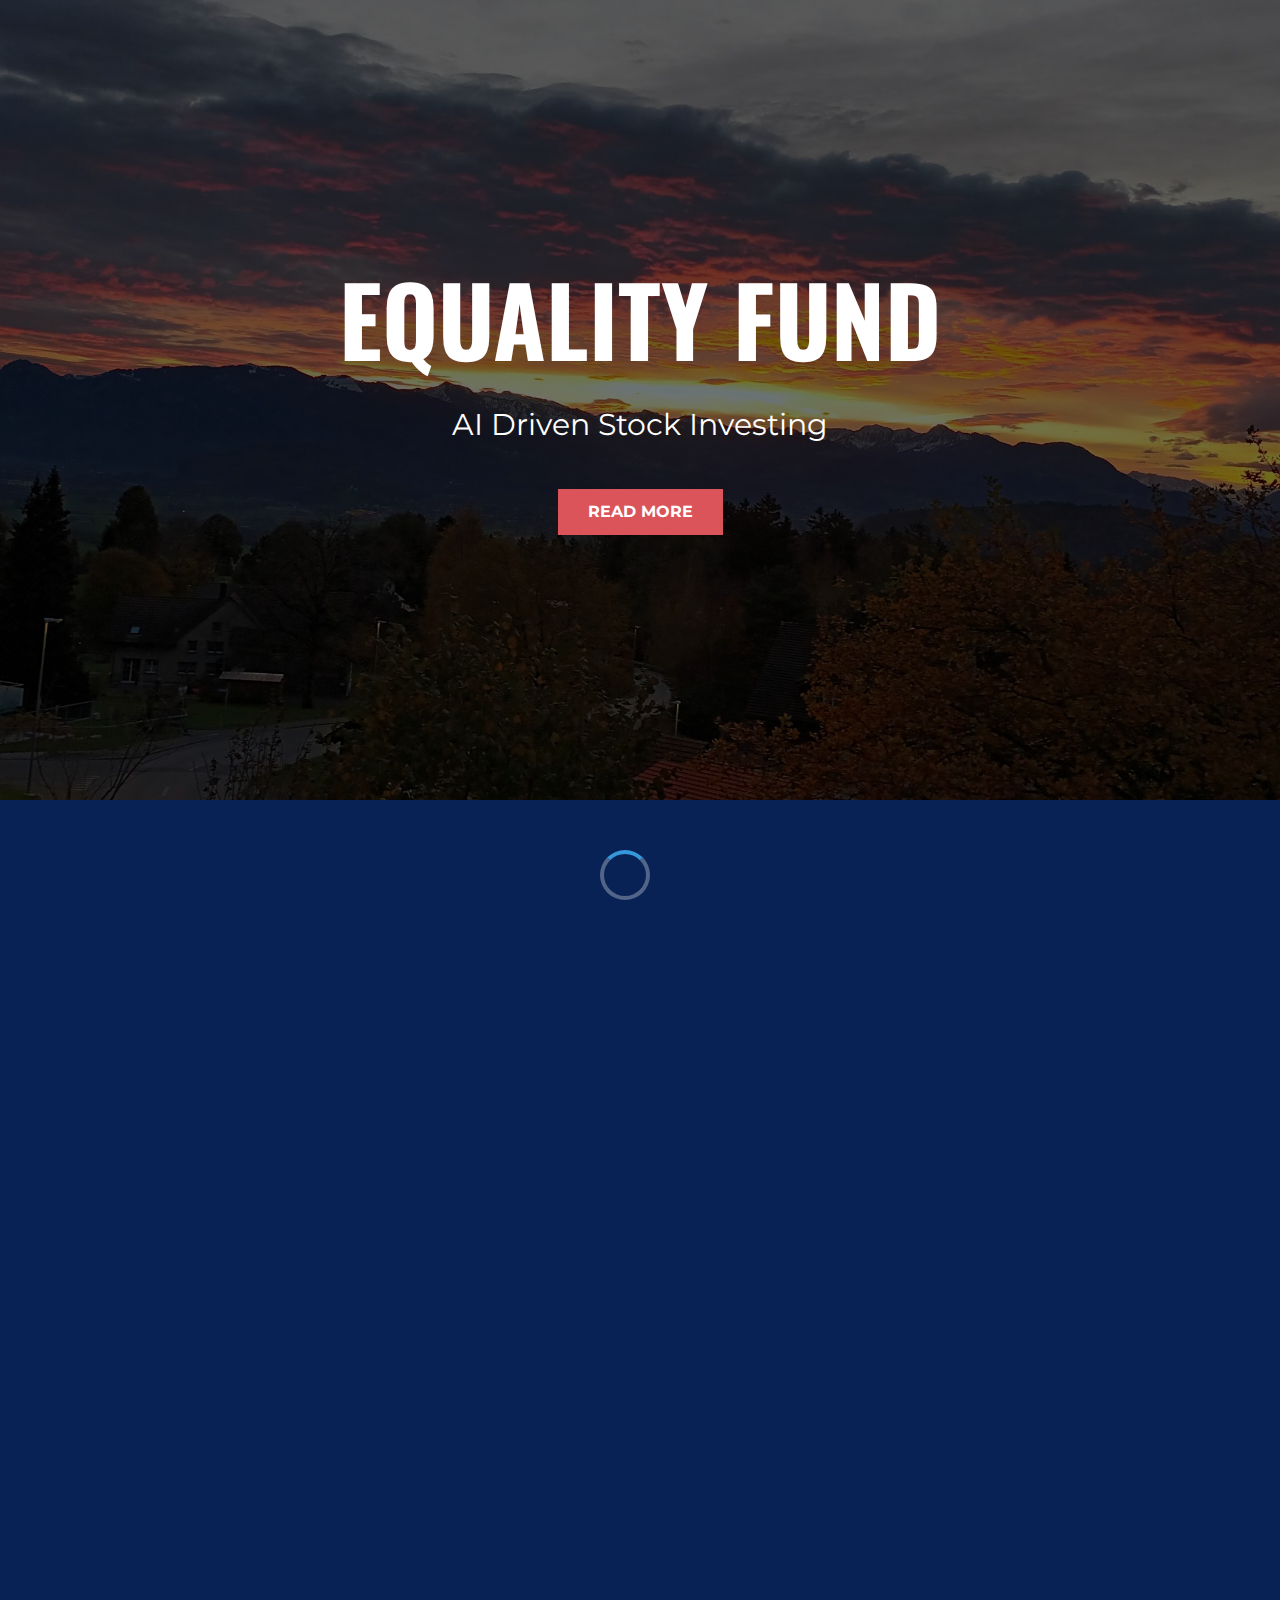
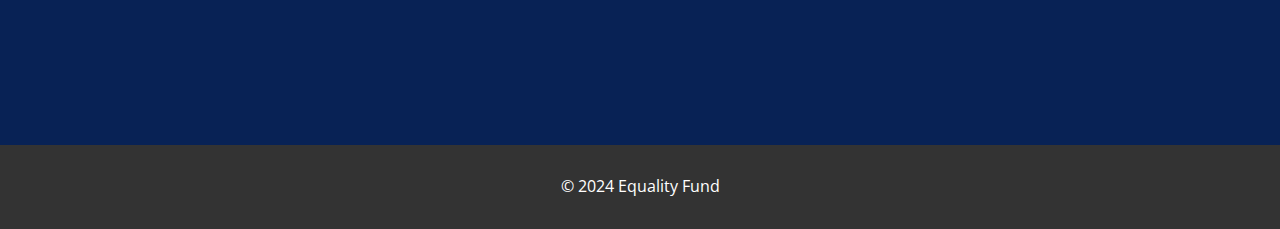
==== commit c67f3317: "corrected gap between sections for mobile" ====
--- a/index.html
+++ b/index.html
@@ -36,7 +36,7 @@
         <a href="equality.html#carousel_d4c6" class="u-btn u-custom-font u-font-montserrat u-button-style u-palette-2-base u-btn-1">Read
           More</a> </div>
     </section>
-    <section class="u-clearfix u-custom-color-1 u-section-3" id="sec-8b78">
+    <section class="u-clearfix u-custom-color-1" id="sec-8b78">
       <div class="u-clearfix u-sheet u-sheet-1">
         <div class="u-clearfix u-custom-html u-expanded-width u-custom-html-1">
           <style> .spinner-container {
@@ -160,7 +160,7 @@
                             data-animation-name="customAnimationIn" data-animation-duration="1750"
                             data-animation-direction="Left" data-animation-delay="500">
                             Anyone can invest in the fund. For further
-                            information please contact us.</p>
+                            information please send an email.</p>
                           <b><a href="mailto:invest@equalityfund.ch" class="u-btn u-custom-font u-font-montserrat u-button-style u-palette-2-base u-btn-1">CONTACT</a></b>
                         </div>
                       </div>
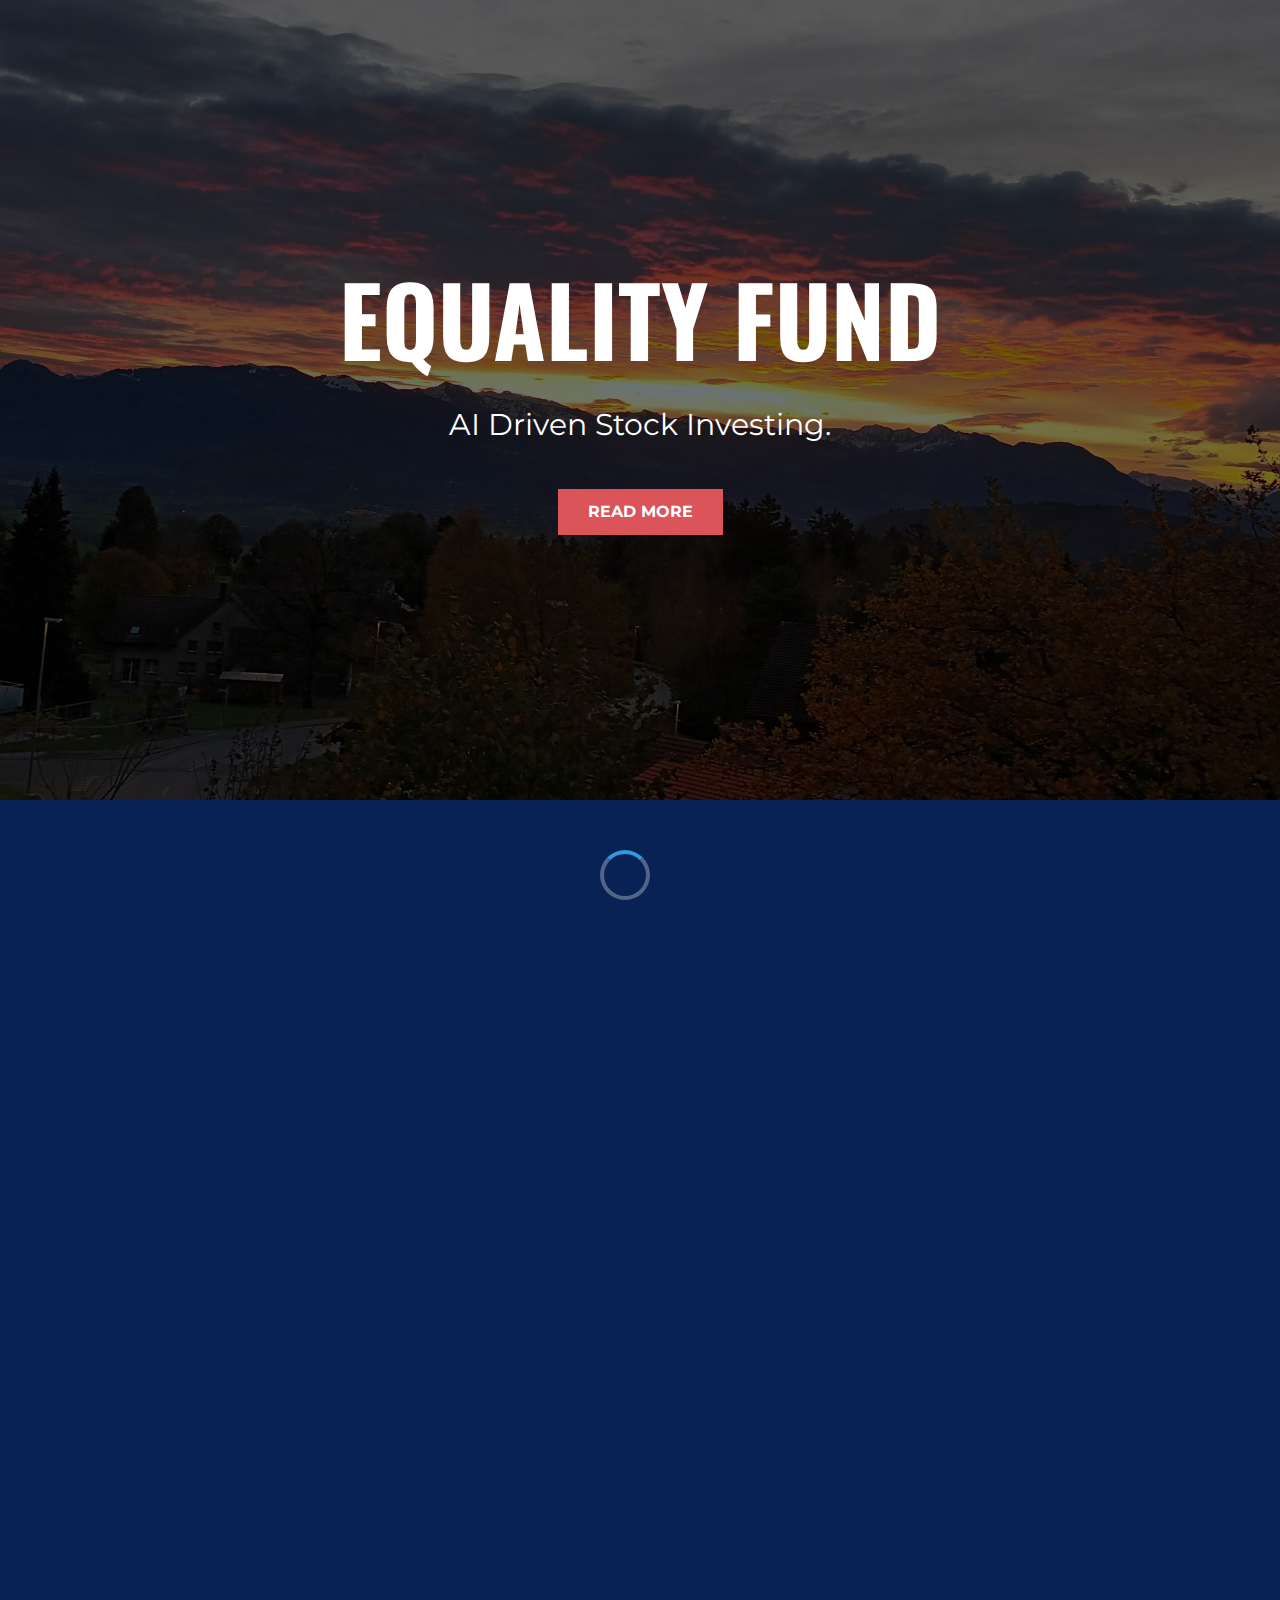
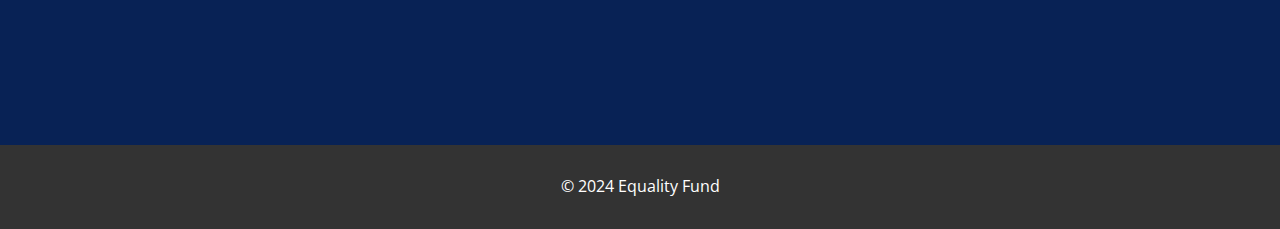
==== commit 5002c3e2: "spelling corrections." ====
--- a/index.html
+++ b/index.html
@@ -32,7 +32,7 @@
       <div class="u-clearfix u-sheet u-valign-middle u-sheet-1">
         <h1 class="u-text u-text-default u-title u-text-1">Equality Fund</h1>
         <p class="u-large-text u-custom-font u-font-montserrat u-text u-text-default u-text-variant u-text-2">
-          AI Driven Stock Investing</p>
+          AI Driven Stock Investing.</p>
         <a href="equality.html#carousel_d4c6" class="u-btn u-custom-font u-font-montserrat u-button-style u-palette-2-base u-btn-1">Read
           More</a> </div>
     </section>
@@ -110,7 +110,7 @@
                       wealth gap between the rich and the rest</span>. Our
                     mission is to reduce economic inequality by enabling
                     individuals from all backgrounds to build wealth through
-                    investing without financial expertise knowledge.</p>
+                    investing without financial knowledge.</p>
                 </div>
               </div>
               <div class="u-container-style u-layout-cell u-size-30-xl u-size-34-lg u-size-60-md u-size-60-sm u-size-60-xs u-layout-cell-2">
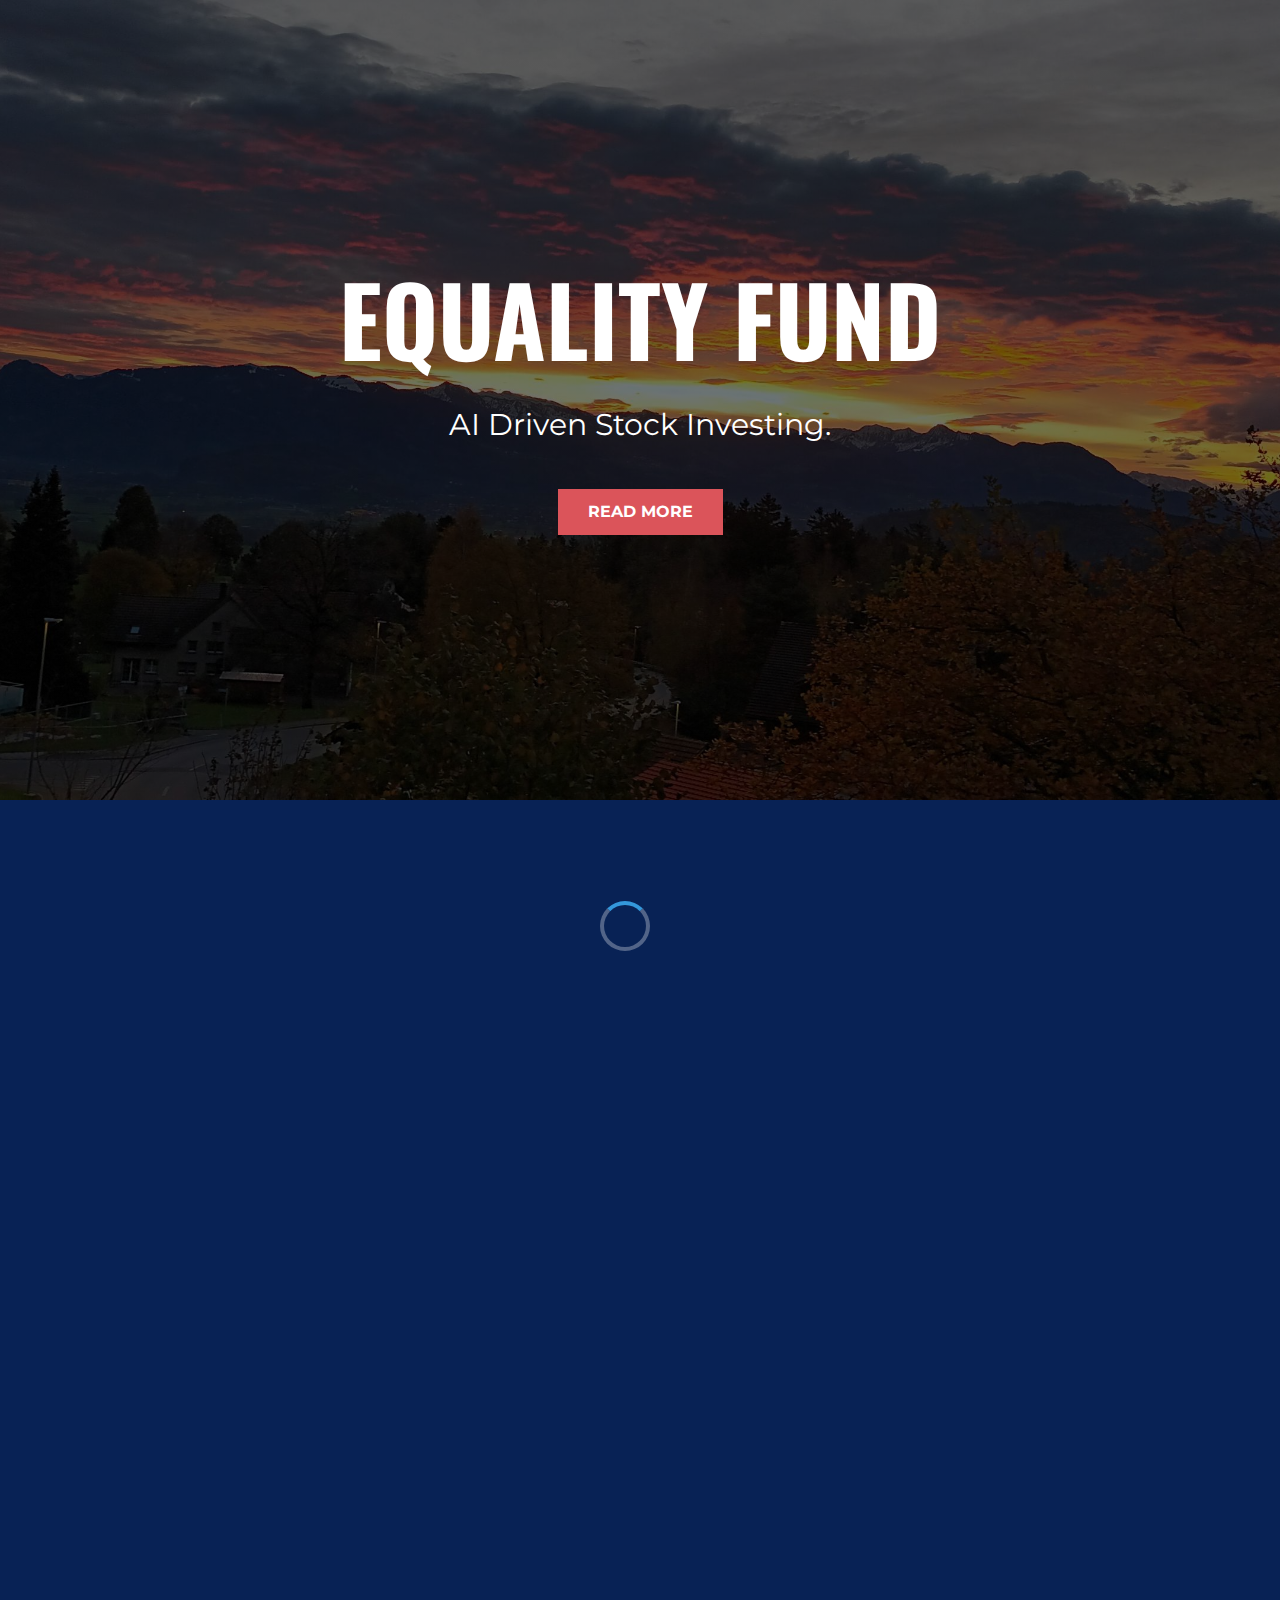
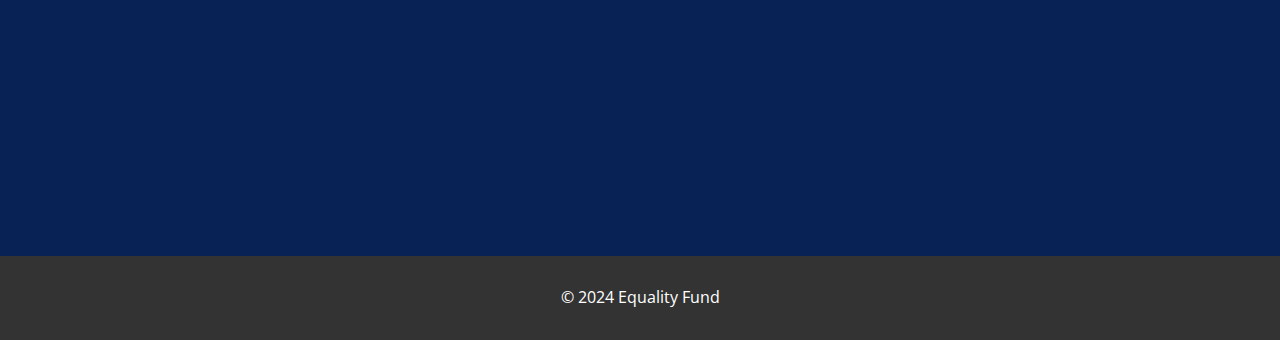
==== commit a2d112f1: "corrected border to graph, changed legend location" ====
--- a/index.html
+++ b/index.html
@@ -36,7 +36,7 @@
         <a href="equality.html#carousel_d4c6" class="u-btn u-custom-font u-font-montserrat u-button-style u-palette-2-base u-btn-1">Read
           More</a> </div>
     </section>
-    <section class="u-clearfix u-custom-color-1" id="sec-8b78">
+    <section class="u-clearfix u-custom-color-1 u-section-3" id="sec-8b78">
       <div class="u-clearfix u-sheet u-sheet-1">
         <div class="u-clearfix u-custom-html u-expanded-width u-custom-html-1">
           <style> .spinner-container {
--- a/equality.css
+++ b/equality.css
@@ -263,7 +263,7 @@
 }
 
 .u-section-3 .u-sheet-1 {
-  min-height: 721px;
+  min-height: 100px;
 }
 
 .u-section-3 .u-text-1 {
